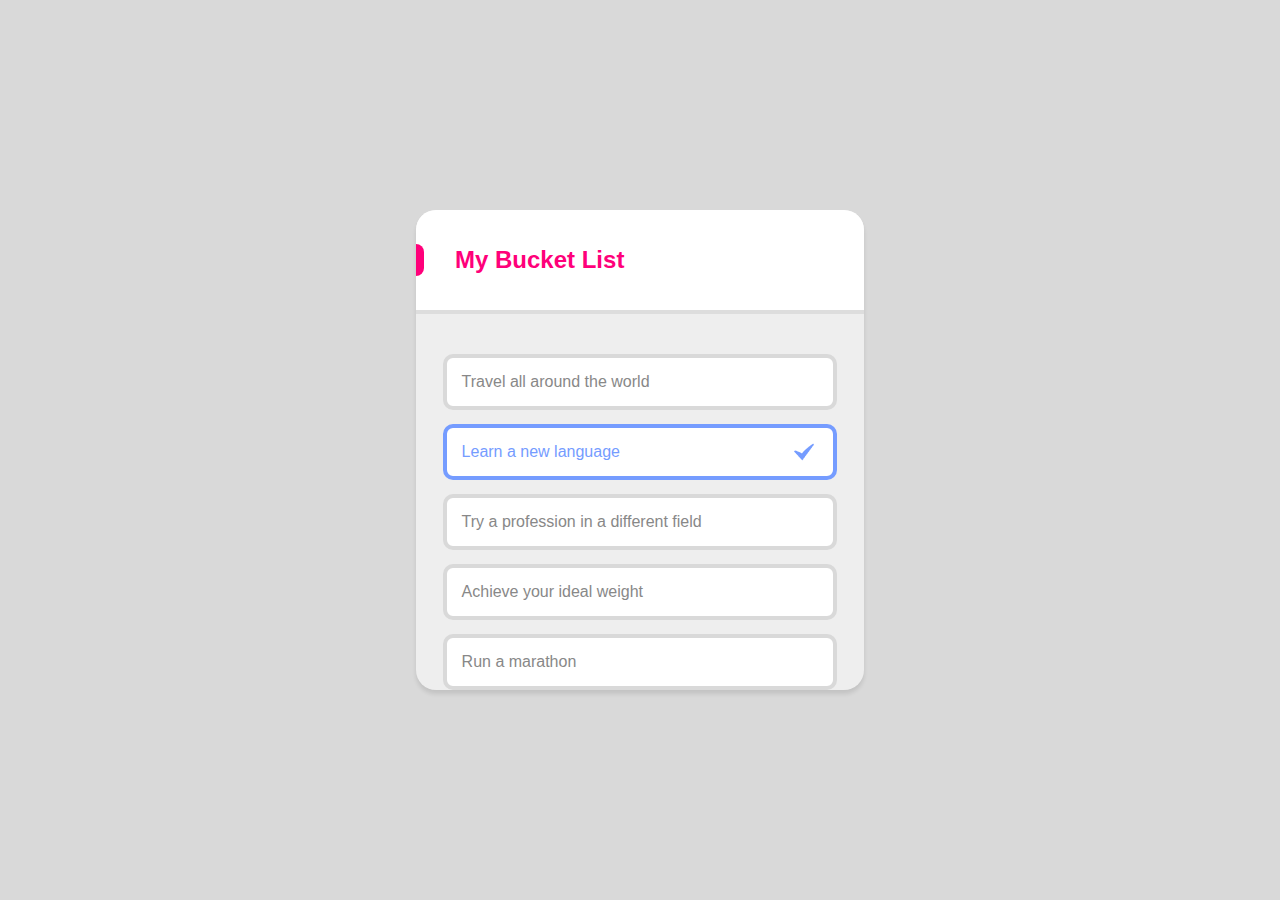
==== todolist/index.html @ 23ca0e1b "todolist 레이아웃" ====
<!DOCTYPE html>
<html>
  <head>
    <title>My Bucket Lists</title>
    <link rel="stylesheet" href="style.css" />
  </head>
  <body>
    <div class="wrapper">
      <div class="title">
        <div class="sign"></div>
        <h1>My Bucket List</h1>
      </div>
      <ul class="list">
        <li>Travel all around the world</li>
        <li>
          Learn a new language
          <img src="./images/Frame.png" alt="체크 표시" />
        </li>
        <li>Try a profession in a different field</li>
        <li>Achieve your ideal weight</li>
        <li>Run a marathon</li>
      </ul>
    </div>
  </body>
</html>
---- todolist/style.css ----
/* reset */
body, h1, p, ul, li {
  margin: 0;
  padding: 0;
}

ul, li {
  list-style: none;
}

/* CSS 적용 */
body {
  height: 100vh;
  display: flex;
  justify-content: center;
  align-items: center;
  /* margin: auto; */
  font-family: Arial, Helvetica, sans-serif;
  background: #D9D9D9;
}

.wrapper {
  width: 35%;
  border-radius: 20px;
  background: #EEE;
  box-shadow: 0px 4px 4px 0px rgba(0, 0, 0, 0.10);
  margin: auto;
}

.title {
  width: auto;
  height: 100px;
  border-radius: 20px 20px 0px 0px;
  border-bottom: 4px solid #DDD;
  background: #FFF;

  display: flex;
  align-items: center;
}
.sign {
  width: 8px;
  height: 32px;
  border-radius: 0px 10px 10px 0px;
  background: #FF007A;
}
.title h1 {
  color: #FF007A;
  font-family: Arial;
  font-size: 24px;
  font-style: normal;
  font-weight: 700;
  line-height: normal;
  margin-left: 31px;
}

ul {
  /* min-height: 374px; */
  margin-top: 40px;
  display: flex;
  flex-direction: column;
  justify-content: center;
  align-items: center;
  gap: 14px 0;
  flex-basis: 200px;
  overflow-y: auto;
}

ul li {
  width: 83%;
  height: 48px;
  border-radius: 10px;
  /* box-shadow: 0 0 0 4px #D9D9D9; */
  border: 4px solid #D9D9D9;
  background: #FFF;
  display: flex;
  align-items: center;
  position: relative;

  color: #888;
  font-family: Arial;
  font-size: 16px;
  font-style: normal;
  font-weight: 400;
  line-height: normal;
  padding-left: 15px;
}

li:nth-child(2) {
  border: 4px solid #759CFF;
  color: #759CFF;
}

li img {
  position: absolute;
  right: 5%;
}
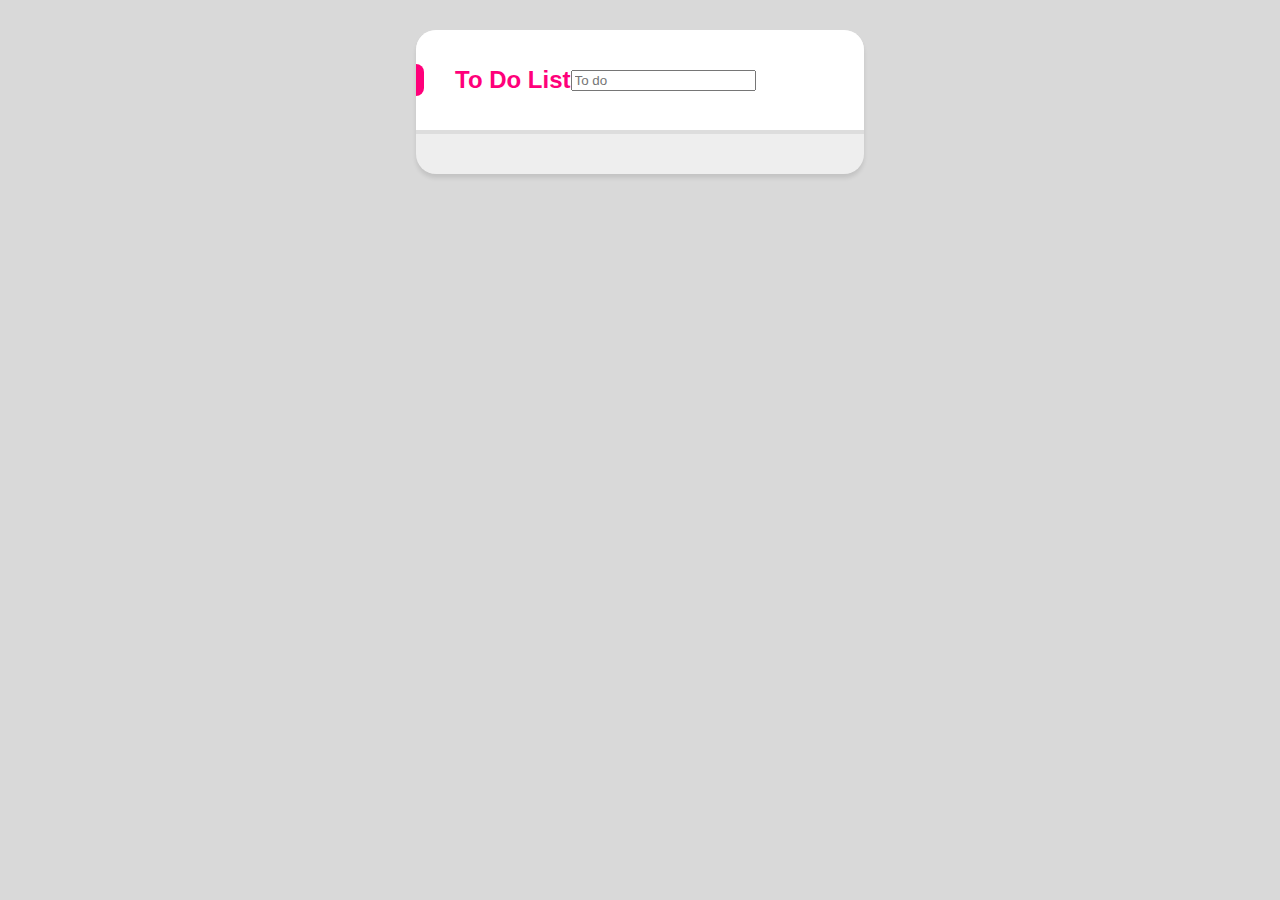
==== commit e465511e: "종찬 강사님 bucketlist를 todolist로 변경 중" ====
--- a/todolist/index.html
+++ b/todolist/index.html
@@ -2,24 +2,19 @@
 <html>
   <head>
     <title>My Bucket Lists</title>
-    <link rel="stylesheet" href="style.css" />
+    <link rel="stylesheet" href="./css/style.css" />
   </head>
   <body>
     <div class="wrapper">
       <div class="title">
         <div class="sign"></div>
-        <h1>My Bucket List</h1>
+        <h1>To Do List</h1>
+        <form class="todo-form">
+          <input type="text" placeholder="To do" />
+        </form>
       </div>
-      <ul class="list">
-        <li>Travel all around the world</li>
-        <li>
-          Learn a new language
-          <img src="./images/Frame.png" alt="체크 표시" />
-        </li>
-        <li>Try a profession in a different field</li>
-        <li>Achieve your ideal weight</li>
-        <li>Run a marathon</li>
-      </ul>
+      <ul class="todo-list"></ul>
     </div>
+    <script src="./js/todo.js"></script>
   </body>
 </html>
--- a/todolist/css/style.css
+++ b/todolist/css/style.css
@@ -0,0 +1,98 @@
+/* reset */
+body, h1, p, ul, li {
+  margin: 0;
+  padding: 0;
+}
+
+ul, li {
+  list-style: none;
+}
+
+/* CSS 적용 */
+body {
+  height: 100vh;
+  display: flex;
+  justify-content: center;
+  align-items: center;
+  /* margin: auto; */
+  font-family: Arial, Helvetica, sans-serif;
+  background: #D9D9D9;
+}
+
+.wrapper {
+  width: 35%;
+  border-radius: 20px;
+  background: #EEE;
+  box-shadow: 0px 4px 4px 0px rgba(0, 0, 0, 0.10);
+  margin: auto;
+  margin-top: 30px;
+}
+
+.title {
+  width: auto;
+  height: 100px;
+  border-radius: 20px 20px 0px 0px;
+  border-bottom: 4px solid #DDD;
+  background: #FFF;
+
+  display: flex;
+  align-items: center;
+}
+.sign {
+  width: 8px;
+  height: 32px;
+  border-radius: 0px 10px 10px 0px;
+  background: #FF007A;
+}
+.title h1 {
+  color: #FF007A;
+  font-family: Arial;
+  font-size: 24px;
+  font-style: normal;
+  font-weight: 700;
+  line-height: normal;
+  margin-left: 31px;
+}
+
+ul {
+  /* min-height: 374px; */
+  margin-top: 20px;
+  margin-bottom: 20px;
+  display: flex;
+  flex-direction: column;
+  justify-content: center;
+  align-items: center;
+  gap: 14px 0;
+  flex-basis: 200px;
+  overflow-y: auto;
+}
+
+ul li {
+  width: 83%;
+  height: 48px;
+  border-radius: 10px;
+  /* box-shadow: 0 0 0 4px #D9D9D9; */
+  border: 4px solid #D9D9D9;
+  background: #FFF;
+  display: flex;
+  align-items: center;
+  position: relative;
+
+  color: #888;
+  font-family: Arial;
+  font-size: 16px;
+  font-style: normal;
+  font-weight: 400;
+  line-height: normal;
+  padding-left: 15px;
+}
+
+/* li:nth-child(2) {
+  border: 4px solid #759CFF;
+  color: #759CFF;
+} */
+
+li img {
+  position: absolute;
+  right: 5%;
+}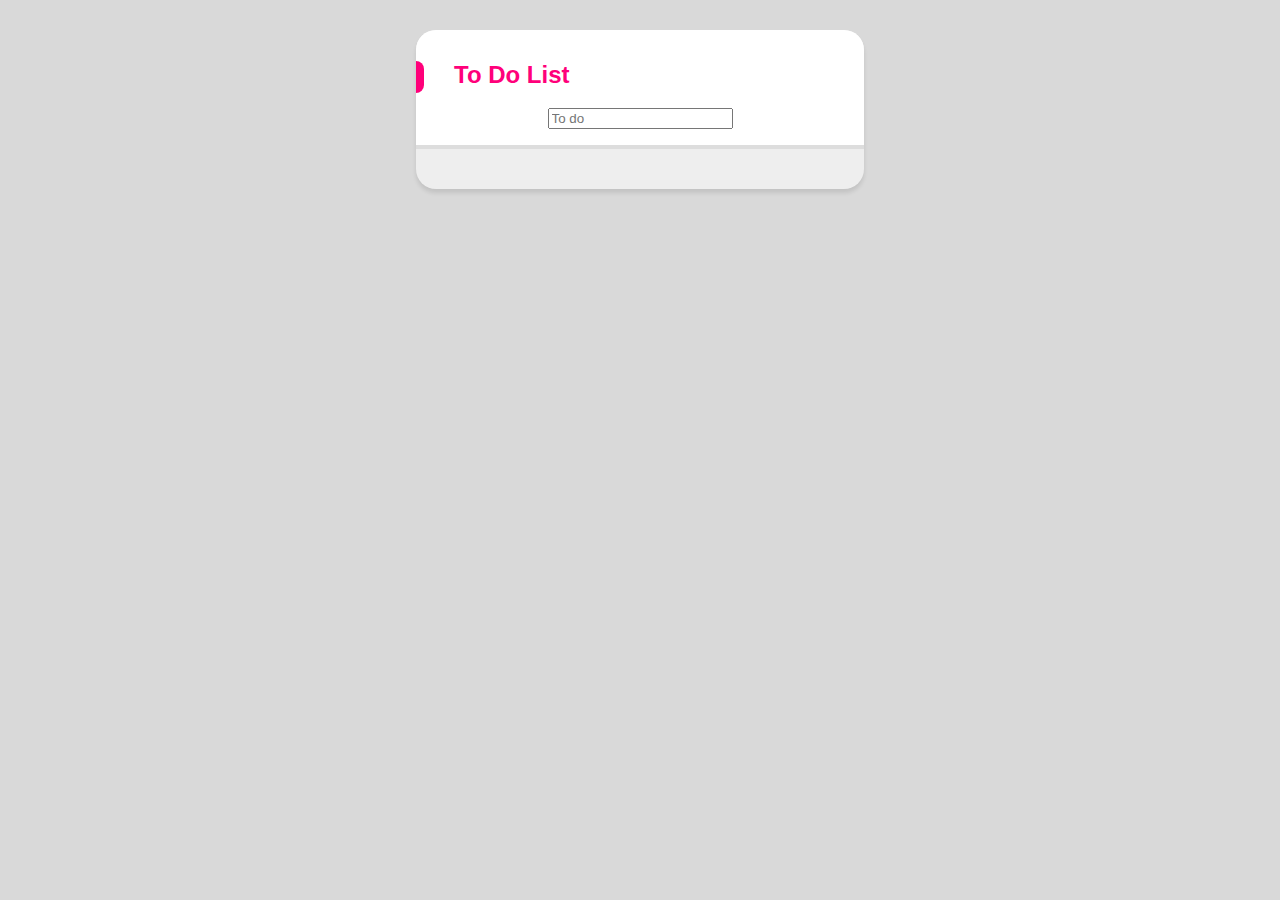
==== commit 5484d8b5: "투두리스트 기본 디자인, 기능 완성" ====
--- a/todolist/index.html
+++ b/todolist/index.html
@@ -7,8 +7,10 @@
   <body>
     <div class="wrapper">
       <div class="title">
-        <div class="sign"></div>
-        <h1>To Do List</h1>
+        <div class="todo-title">
+          <div class="sign"></div>
+          <h1>To Do List</h1>
+        </div>
         <form class="todo-form">
           <input type="text" placeholder="To do" />
         </form>
--- a/todolist/css/style.css
+++ b/todolist/css/style.css
@@ -34,9 +34,16 @@
   border-radius: 20px 20px 0px 0px;
   border-bottom: 4px solid #DDD;
   background: #FFF;
+  padding-top: 15px;
 
   display: flex;
-  align-items: center;
+  flex-direction: column;
+  justify-content: space-evenly;
+}
+
+.todo-title {
+  display: flex;
+  gap: 30px;
 }
 .sign {
   width: 8px;
@@ -51,7 +58,14 @@
   font-style: normal;
   font-weight: 700;
   line-height: normal;
-  margin-left: 31px;
+  /* margin-left: 31px; */
+}
+
+/* 할 일 입력 */
+.todo-form{
+  /* width: 300px; */
+  margin-left: auto;
+  margin-right: auto;
 }
 
 ul {
@@ -69,7 +83,7 @@
 
 ul li {
   width: 83%;
-  height: 48px;
+  padding : 12px 0 12px 15px;
   border-radius: 10px;
   /* box-shadow: 0 0 0 4px #D9D9D9; */
   border: 4px solid #D9D9D9;
@@ -84,7 +98,6 @@
   font-style: normal;
   font-weight: 400;
   line-height: normal;
-  padding-left: 15px;
 }
 
 /* li:nth-child(2) {
@@ -92,7 +105,54 @@
   color: #759CFF;
 } */
 
+/* 체크박스 */
+/* li::before {
+  display: inline-block;
+  content: "";
+  width: 20px;
+  height: 20px;
+  margin-right: 10px;
+  border: 1px solid black;
+  vertical-align: -5px;
+} */
+
+.todo-list input {
+  width: 20px;
+  height: 20px;
+  position: absolute;
+  left: 70%;
+}
+
+li::after {
+  content: "";
+  /* position 속성을 적용하면 display는 자동으로 block으로 변경 */
+  position: absolute;
+  /* top: -3px; */
+  left: 16px;
+  width: 20px;
+  height: 20px;
+  background: url(../images/Frame.png) 0 0/20px no-repeat;
+  opacity: 0;
+  transition: all 0.4s;
+}
+
+.text-hide {
+  /* 어떤 상황에서도 대처할 수 있게 만든 코드 */
+  overflow: hidden;
+  width: 1px;
+  height: 1px;
+  /* 경로에 따라 html 요소 자르는 속성
+  inset(50%)는 상하좌우에서 영역의 50%씩 자르는 것 */
+  clip-path: inset(50%);
+}
+
 li img {
   position: absolute;
   right: 5%;
+}
+
+/* 삭제 버튼 */
+button {
+  position: absolute;
+  left: 85%;
 }